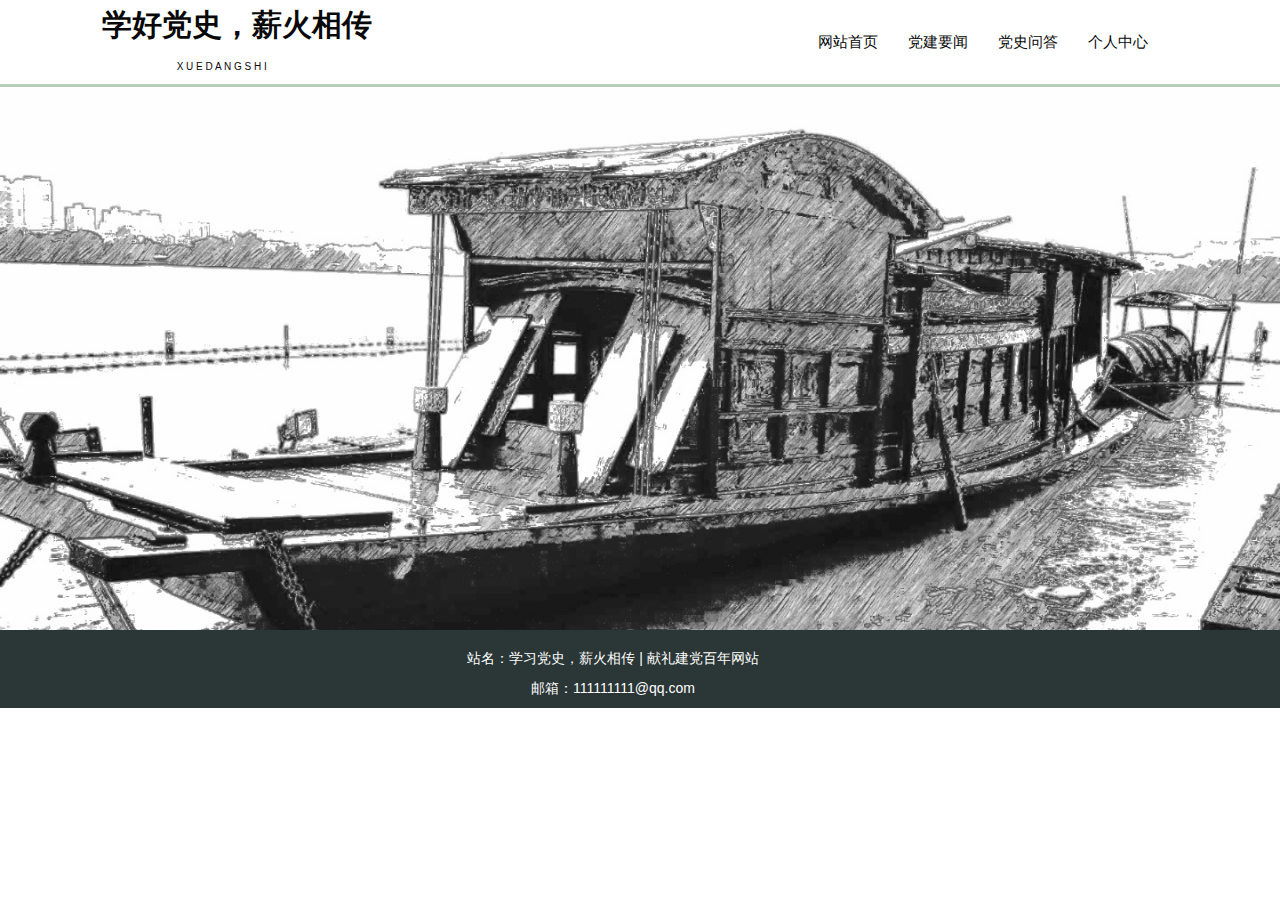
==== Article.html @ 694dbed6 "添加项目文件" ====
<!DOCTYPE html>
<html lang="en">

<head>
    <meta charset="UTF-8">
    <meta http-equiv="X-UA-Compatible" content="IE=edge">
    <meta name="viewport" content="width=device-width, initial-scale=1.0">
    <title>党史要闻</title>
    <link rel="stylesheet" href="css/bootstrap.min.css">
    <link rel="stylesheet" href="static/style/pub-style.css">
    <link rel="stylesheet" href="static/style/article.css">
</head>

<body>

    <!-- 导航栏 -->
    <nav class="navbar navbar">
        <div class="container">
            <div class="navbar-header" style="width:48%">
                <button type="button" class="navbar-toggle collapsed" data-toggle="collapse" data-target="#navbar"
                    aria-expanded="false" aria-controls="navbar">
                    <span class="sr-only">Toggle navigation</span>
                    <span class="icon-bar"></span>
                    <span class="icon-bar"></span>
                    <span class="icon-bar"></span>
                </button>
                <div class="nav-header">
                    <p class="navbar-brand font-special" href="#">学好党史，薪火相传</p>
                    <p class="navbar-brandE font-special" href="#"> X U E D A N G S H I</p>
                </div>

            </div>
            <div id="navbar" class="navbar-collapse collapse">
                <ul class="nav navbar-nav" style="width:100%">
                    <li><a href="Home.html">网站首页</a></li>
                    <li><a href="Article.html">党建要闻</a></li>
                    <li><a href="Question.html">党史问答</a></li>
                    <li class="loged"><a href="User.html">个人中心</a></li>
                </ul>
            </div>
            <!--/.navbar-collapse -->
        </div>
    </nav>
    <div class="artImg">
        <img src="static/image/南湖红船.jpg" alt="嘉兴南湖">
    </div>
    
    <!-- 目录结构 -->
    <div class="catalogue"></div>
    <footer>
        <div class="introduceL">
            <p class="intL1">站名：学习党史，薪火相传 | 献礼建党百年网站</p>
            <p class="intL4">邮箱：111111111@qq.com</p>
        </div>
    </footer>
    <script src="js/jquery.min.js"></script>
    <script src="js/bootstrap.min.js"></script>
    <script src="src/page/user_control.js"></script>
</body>

</html>
---- static/style/pub-style.css ----
/* 导航条css */
.nav-bg {
    display: flex;
    width: 100%;
    flex-direction: column;
}

.container {
    width: 100%;
    display: flex;
    flex-direction: row;
    align-items: center;
    justify-content: space-between;
    border-bottom:3px solid rgb(183,207,182); 
}

.nav-header {
    display: flex;
    flex-direction: column;
}

.navbar-brand {
    font-size: 30px;
    font-weight: bold;
}

.navbar-brandE {
    font-size: 10px;
}

.navbar {
    padding: 3vh 0;
    background-color: rgba(0, 0, 0, 0);
    border-bottom: 1px solid white;
}

.navbar-nav {
    padding-inline-start: 0px;
}

ul.nav{
    display: flex;
    justify-content: space-between;
    width: 100%;
}

.navbar{
    margin:0;
    border:none;
    padding: 0;
}

p,
a {
    color: rgb(8, 8, 8);
}


p.navbar-brandE {
    width: 40%;
    text-align: center;
}

.navbar-nav {
    float: right;
    display: flex;
    justify-content: space-between;
}

.navbar-nav li {
    font-size: 15px;
}

.font-special {
    font-family: 宋体, 新宋体, sans-serif;
}

ul.navbar-nav>li>a:hover {
    background-color: rgba(0, 0, 0, 0.1);
    color: black;
}

/* 登陆界面css */
.loginBox {
    background-color: rgba(255, 255, 255, 0.5);
    margin: 10vh 30vw;
    width: 80vh;
    height: 80vh;
    display: flex;
    flex-direction: column;
    justify-content: space-around;
    align-items: center;
    border-radius: 10px
}

.loginBox .logo {
    font-family: 宋体, 新宋体, sans-serif;
    display: flex;
    justify-content: center;
    align-items: center;
    color: black;
    font-size: 4rem;
}

.loginBox .items {
    height: 10%;
    width: 70%;
}

.loginBox .items input {
    width: 100%;
    height: 100%;
    color: black;
    padding: 5px;
    background-color: rgba(255, 255, 255, 0);
    border: none;
    border-bottom: 1px solid grey;
}

.loginBox button {
    display: block;
    width: 70%;
    height: 10%;
    margin-bottom: 3%;
    border-radius: 5px;
    background-color: #728b72;
    color: white;
    border: none;
}

.sex-form {
    width: 70%;
    justify-content: flex-start;
    display: none;
}

.radio-sex {
    margin: 0 5px;
}
---- static/style/article.css ----
* {
    
    box-sizing: border-box;
}
div.artImg img{
    width:100%;
}

.pas-container {
    width: 90%;
    display: flex;
    flex-direction: column;
    align-items: center;
    justify-content: space-between;
    color: black;
    margin: 0 5%;
    background-color: rgb(255,255,255);
    border-radius: 25px;
    padding: 1%;
}
/* 目录结构css */
.catalogue{
    display: flex;
    align-items: center;
    justify-content: space-around;
    flex-direction: column;
    width: 80vw;
    margin-left: 10vw;
    margin-right: 10vw;
}

.chapter{
    width:80%;
    height:20%;
    padding:3% 0;
    margin-bottom: 1%;
    border-bottom: 1px dotted black;
}


p.brief{
    display: flex;
    font-size: 16px;
    justify-content: space-between;
}
.commentarea{
    display:flex;
    flex-direction: row;
}
.pas-comment{
    width:88vw;
}

.commentLine{
    width: 80vw;
    height: 2px;
    background-color: #8cbb9a;
    margin-left: 2vw;
    margin-top: 3vh;
}
.pas-control{
    margin-left: 80vw;
}

.comment-info{
    margin-top: 2vh;
    font-size: 2rem;
}

.comment{
    width: 83vw;
}

.User-comt{
    display: none;
    padding: 0 2%;
    border: 1px dotted black;
    margin: 1%;
    border-radius: 5px;
    flex-direction: column;
}

.info-con{
    display: flex;
    justify-content: space-between;
}

footer{
    background-color: rgb(43, 54, 54);
    display: flex;
    justify-content: space-around;
}
.introduceL{
    margin-top: 2vh;
    margin-bottom: 0vh;
    margin-left: -6vh;
}
.introduceL p{
    color:white;
    text-align: center;
}
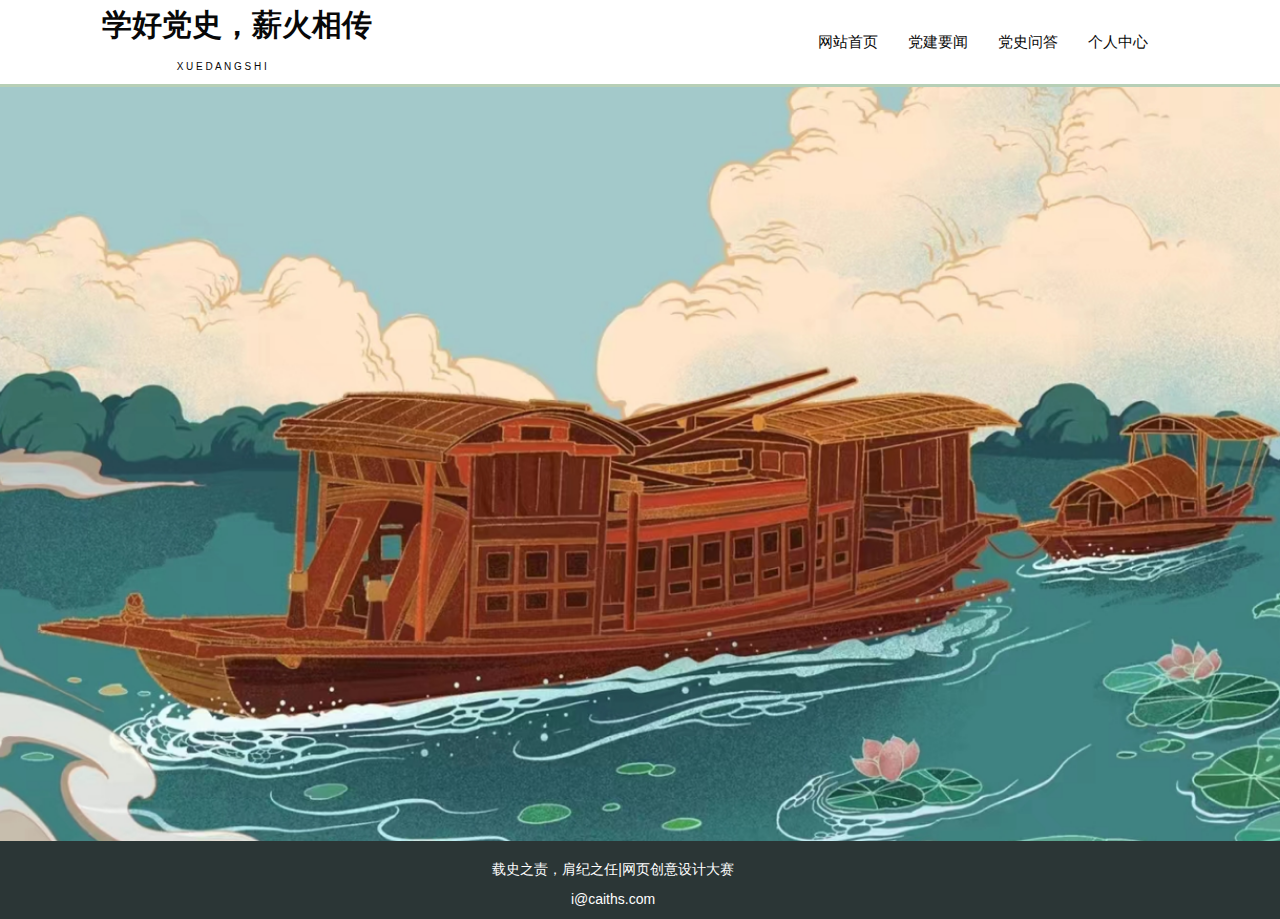
==== commit 35e87211: "添加项目文件" ====
--- a/Article.html
+++ b/Article.html
@@ -44,13 +44,13 @@
     <div class="artImg">
         <img src="static/image/南湖红船.jpg" alt="嘉兴南湖">
     </div>
-    
+
     <!-- 目录结构 -->
     <div class="catalogue"></div>
     <footer>
         <div class="introduceL">
-            <p class="intL1">站名：学习党史，薪火相传 | 献礼建党百年网站</p>
-            <p class="intL4">邮箱：111111111@qq.com</p>
+            <p class="intL1">载史之责，肩纪之任|网页创意设计大赛</p>
+            <p class="intL4">i@caiths.com</p>
         </div>
     </footer>
     <script src="js/jquery.min.js"></script>
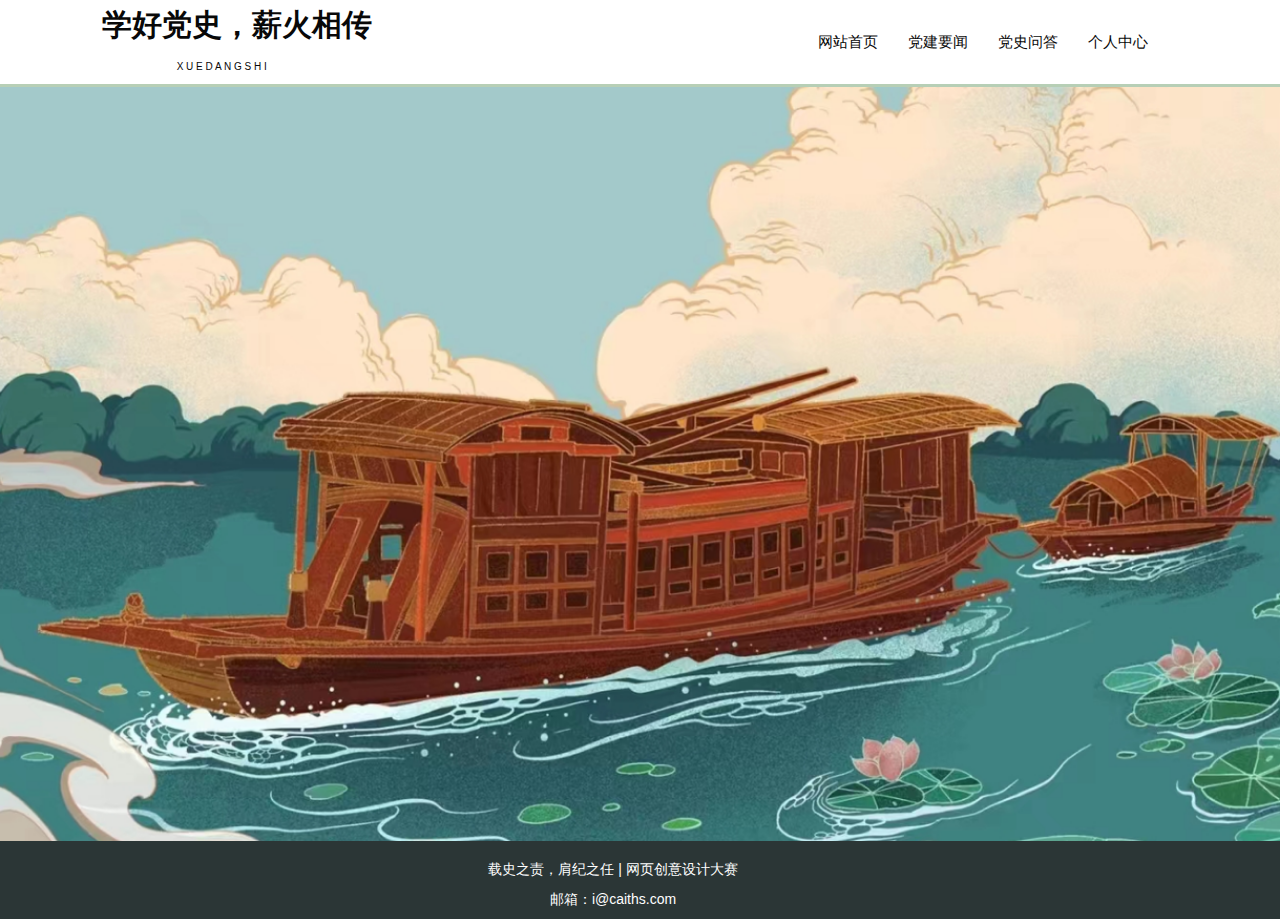
==== commit 0b13531c: "Add files via upload" ====
--- a/Article.html
+++ b/Article.html
@@ -1,61 +1,61 @@
-<!DOCTYPE html>
-<html lang="en">
-
-<head>
-    <meta charset="UTF-8">
-    <meta http-equiv="X-UA-Compatible" content="IE=edge">
-    <meta name="viewport" content="width=device-width, initial-scale=1.0">
-    <title>党史要闻</title>
-    <link rel="stylesheet" href="css/bootstrap.min.css">
-    <link rel="stylesheet" href="static/style/pub-style.css">
-    <link rel="stylesheet" href="static/style/article.css">
-</head>
-
-<body>
-
-    <!-- 导航栏 -->
-    <nav class="navbar navbar">
-        <div class="container">
-            <div class="navbar-header" style="width:48%">
-                <button type="button" class="navbar-toggle collapsed" data-toggle="collapse" data-target="#navbar"
-                    aria-expanded="false" aria-controls="navbar">
-                    <span class="sr-only">Toggle navigation</span>
-                    <span class="icon-bar"></span>
-                    <span class="icon-bar"></span>
-                    <span class="icon-bar"></span>
-                </button>
-                <div class="nav-header">
-                    <p class="navbar-brand font-special" href="#">学好党史，薪火相传</p>
-                    <p class="navbar-brandE font-special" href="#"> X U E D A N G S H I</p>
-                </div>
-
-            </div>
-            <div id="navbar" class="navbar-collapse collapse">
-                <ul class="nav navbar-nav" style="width:100%">
-                    <li><a href="Home.html">网站首页</a></li>
-                    <li><a href="Article.html">党建要闻</a></li>
-                    <li><a href="Question.html">党史问答</a></li>
-                    <li class="loged"><a href="User.html">个人中心</a></li>
-                </ul>
-            </div>
-            <!--/.navbar-collapse -->
-        </div>
-    </nav>
-    <div class="artImg">
-        <img src="static/image/南湖红船.jpg" alt="嘉兴南湖">
-    </div>
-
-    <!-- 目录结构 -->
-    <div class="catalogue"></div>
-    <footer>
-        <div class="introduceL">
-            <p class="intL1">载史之责，肩纪之任|网页创意设计大赛</p>
-            <p class="intL4">i@caiths.com</p>
-        </div>
-    </footer>
-    <script src="js/jquery.min.js"></script>
-    <script src="js/bootstrap.min.js"></script>
-    <script src="src/page/user_control.js"></script>
-</body>
-
+<!DOCTYPE html>
+<html lang="en">
+
+<head>
+    <meta charset="UTF-8">
+    <meta http-equiv="X-UA-Compatible" content="IE=edge">
+    <meta name="viewport" content="width=device-width, initial-scale=1.0">
+    <title>党史要闻</title>
+    <link rel="stylesheet" href="css/bootstrap.min.css">
+    <link rel="stylesheet" href="static/style/pub-style.css">
+    <link rel="stylesheet" href="static/style/article.css">
+</head>
+
+<body>
+
+    <!-- 导航栏 -->
+    <nav class="navbar navbar">
+        <div class="container">
+            <div class="navbar-header" style="width:48%">
+                <button type="button" class="navbar-toggle collapsed" data-toggle="collapse" data-target="#navbar"
+                    aria-expanded="false" aria-controls="navbar">
+                    <span class="sr-only">Toggle navigation</span>
+                    <span class="icon-bar"></span>
+                    <span class="icon-bar"></span>
+                    <span class="icon-bar"></span>
+                </button>
+                <div class="nav-header">
+                    <p class="navbar-brand font-special" href="#">学好党史，薪火相传</p>
+                    <p class="navbar-brandE font-special" href="#"> X U E D A N G S H I</p>
+                </div>
+
+            </div>
+            <div id="navbar" class="navbar-collapse collapse">
+                <ul class="nav navbar-nav" style="width:100%">
+                    <li><a href="Home.html">网站首页</a></li>
+                    <li><a href="Article.html">党建要闻</a></li>
+                    <li><a href="Question.html">党史问答</a></li>
+                    <li class="loged"><a href="User.html">个人中心</a></li>
+                </ul>
+            </div>
+            <!--/.navbar-collapse -->
+        </div>
+    </nav>
+    <div class="artImg">
+        <img src="static/image/南湖红船.jpg" alt="嘉兴南湖">
+    </div>
+    
+    <!-- 目录结构 -->
+    <div class="catalogue"></div>
+    <footer>
+        <div class="introduceL">
+            <p class="intL1">载史之责，肩纪之任 | 网页创意设计大赛</p>
+            <p class="intL4">邮箱：i@caiths.com</p>
+        </div>
+    </footer>
+    <script src="js/jquery.min.js"></script>
+    <script src="js/bootstrap.min.js"></script>
+    <script src="src/page/user_control.js"></script>
+</body>
+
 </html>